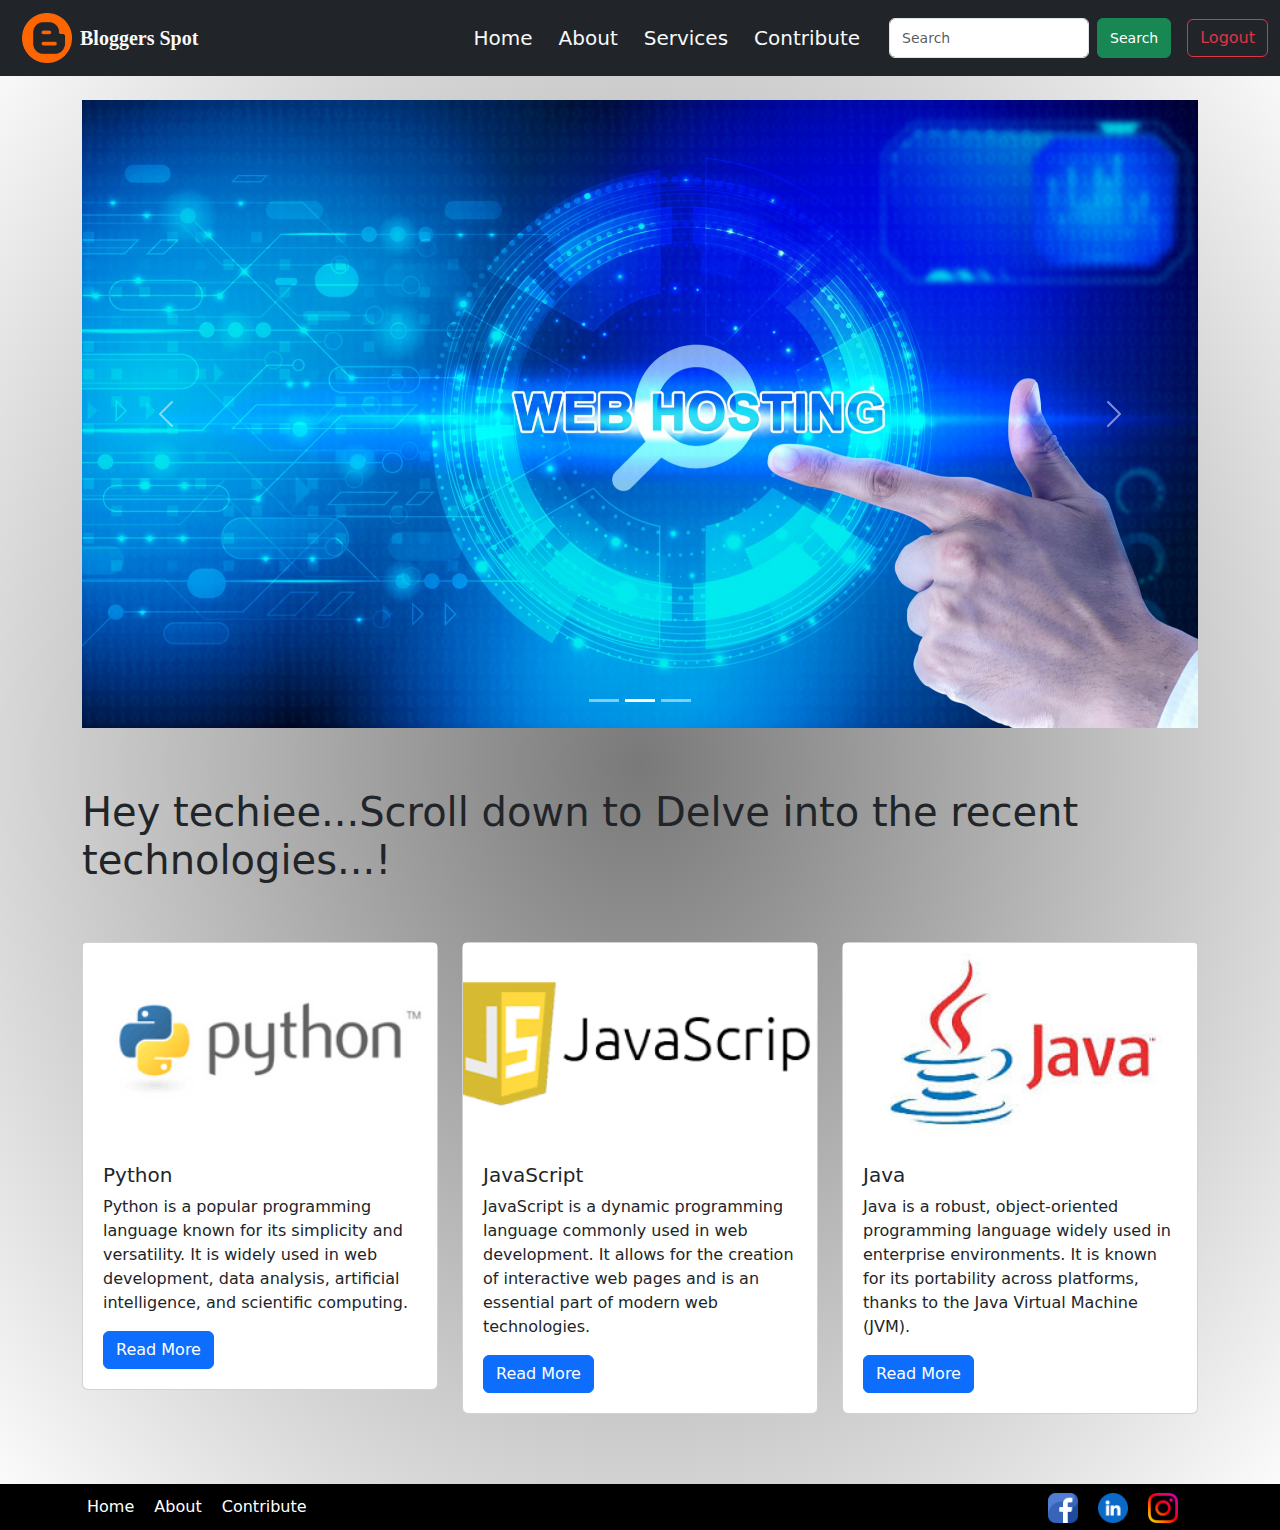
==== index.html @ cdf41365 "adding all the files" ====
<!DOCTYPE html>
<html lang="en">
    <head>
        <meta charset="UTF-8">
        <meta name="viewport" content="width=device-width, initial-scale=1.0">
        <title>Bloggers Spot</title>
        <link
            href="https://cdn.jsdelivr.net/npm/bootstrap@5.3.3/dist/css/bootstrap.min.css"
            rel="stylesheet"
            integrity="sha384-QWTKZyjpPEjISv5WaRU9OFeRpok6YctnYmDr5pNlyT2bRjXh0JMhjY6hW+ALEwIH"
            crossorigin="anonymous">
        <link rel="stylesheet" href="styles.css">
        <link
            href="https://maxcdn.bootstrapcdn.com/font-awesome/4.7.0/css/font-awesome.min.css"
            rel="stylesheet" />

    </head>
    <body>
        <!-- Navigation bar start  -->
        <nav class="navbar navbar-expand-lg bg-dark fixed-top">
            <div class="container-fluid">
                <a class="navbar-brand d-flex align-items-center" href="#">
                    <img src="/images/logo.png" alt="logo" width="50">
                    <span class="ms-2 text-light">Bloggers Spot</span>
                </a>
                <!-- Navbar Toggler Button -->
                <button
                    class="navbar-toggler"
                    type="button" data-bs-toggle="collapse"
                    data-bs-target="#navbarNav" aria-controls="navbarNav"
                    aria-expanded="false" aria-label="Toggle navigation">
                    <span class="navbar-toggler-icon-white"></span>
                </button>
                <div class="collapse navbar-collapse" id="navbarNav">
                    <ul class="navbar-nav ms-auto">
                        <li class="nav-item">
                            <a class="nav-link text-light" href="#">Home</a>
                        </li>
                        <li class="nav-item">
                            <a class="nav-link text-light"
                                href="about.html">About</a>
                        </li>
                        <li class="nav-item">
                            <a class="nav-link text-light"
                                href="services.html">Services</a>
                        </li>
                        <li class="nav-item">
                            <a class="nav-link text-light"
                                href="contribute.html">Contribute</a>
                        </li>
                    </ul>
                    <form class="d-flex ms-3 search-form" role="search">
                        <input class="form-control me-2" type="search"
                            placeholder="Search" aria-label="Search">
                        <button class="btn btn-success"
                            type="submit">Search</button>
                    </form>
                    <button class="btn btn-outline-danger ms-3">Logout</button>
                </div>
            </div>
        </nav>
        <!-- Navigation bar end  -->

        <!-- corousel start  -->
        <div class="container custom-container" style="margin-top: 100px;">
            <div id="carouselExampleIndicators"
                data-bs-interval="500"
                class="carousel slide custom-carousel" data-bs-ride="carousel"
                data-bs-interval="500">
                <div class="carousel-indicators">
                    <button type="button"
                        data-bs-target="#carouselExampleIndicators"
                        data-bs-slide-to="0" class="active" aria-current="true"
                        aria-label="Slide 1"></button>
                    <button type="button"
                        data-bs-target="#carouselExampleIndicators"
                        data-bs-slide-to="1" aria-label="Slide 2"></button>
                    <button type="button"
                        data-bs-target="#carouselExampleIndicators"
                        data-bs-slide-to="2" aria-label="Slide 3"></button>
                </div>
                <div class="carousel-inner">
                    <div class="carousel-item active">
                        <img src="images/corousel.jpg" class="d-block w-100"
                            alt="...">
                    </div>
                    <div class="carousel-item">
                        <img src="images/corousel2.jpg" class="d-block w-100"
                            alt="...">
                    </div>
                    <div class="carousel-item">
                        <img src="images/corousel3.jpg" class="d-block w-100"
                            alt="...">
                    </div>
                </div>
                <button class="carousel-control-prev" type="button"
                    data-bs-target="#carouselExampleIndicators"
                    data-bs-slide="prev">
                    <span class="carousel-control-prev-icon"
                        aria-hidden="true"></span>
                    <span class="visually-hidden">Previous</span>
                </button>
                <button class="carousel-control-next" type="button"
                    data-bs-target="#carouselExampleIndicators"
                    data-bs-slide="next">
                    <span class="carousel-control-next-icon"
                        aria-hidden="true"></span>
                    <span class="visually-hidden">Next</span>
                </button>
            </div>
        </div>
        <!-- corousel end  -->

        <!-- Cards start  -->
        <div class="container custom-container">
            <div class="head" style="padding-top:10px;">
                <h1>Hey techiee...Scroll down to Delve into the recent
                    technologies...!</h1>
            </div>

            <div class="row">
                <div class="col-md-4">
                    <div class="card">
                        <img src="images/python.png" class="card-img-top"
                            alt="Python Image">
                        <div class="card-body">
                            <h5 class="card-title">Python</h5>
                            <p class="card-text">Python is a popular programming
                                language known for its simplicity and
                                versatility. It is widely used in web
                                development, data analysis, artificial
                                intelligence, and scientific computing.</p>
                            <button type="button" class="btn btn-primary"
                                data-bs-toggle="modal"
                                data-bs-target="#modal1">Read More</button>
                        </div>
                    </div>
                </div>
                <div class="col-md-4">
                    <div class="card">
                        <img src="images/javascript.png" class="card-img-top"
                            alt="JavaScript Image">
                        <div class="card-body">
                            <h5 class="card-title">JavaScript</h5>
                            <p class="card-text">JavaScript is a dynamic
                                programming language commonly used in web
                                development. It allows for the creation of
                                interactive web pages and is an essential part
                                of modern web technologies.</p>
                            <button type="button" class="btn btn-primary"
                                data-bs-toggle="modal"
                                data-bs-target="#modal2">Read More</button>
                        </div>
                    </div>
                </div>
                <div class="col-md-4">
                    <div class="card">
                        <img src="images/java.jpeg" class="card-img-top"
                            alt="Java Image">
                        <div class="card-body">
                            <h5 class="card-title">Java</h5>
                            <p class="card-text">Java is a robust,
                                object-oriented programming language widely used
                                in enterprise environments. It is known for its
                                portability across platforms, thanks to the Java
                                Virtual Machine (JVM).</p>
                            <button type="button" class="btn btn-primary"
                                data-bs-toggle="modal"
                                data-bs-target="#modal3">Read More</button>
                        </div>
                    </div>
                </div>
            </div>
        </div>
        <!-- Cards end  -->

        <!-- Modal 1 -->
        <div class="modal fade" id="modal1"
            aria-labelledby="modal1Label" aria-hidden="true">
            <div class="modal-dialog">
                <div class="modal-content">
                    <div class="modal-header">
                        <h5 class="modal-title" id="modal1Label">Python - More
                            Info</h5>
                        <button type="button" class="btn-close"
                            data-bs-dismiss="modal" aria-label="Close"></button>
                    </div>
                    <div class="modal-body">
                        Python is a versatile language known for its simplicity
                        and readability. It supports multiple programming
                        paradigms, including procedural, object-oriented, and
                        functional programming. Python's extensive standard
                        library and large ecosystem of third-party packages make
                        it ideal for a wide range of applications.
                    </div>
                    <div class="modal-footer">
                        <button type="button" class="btn btn-secondary"
                            data-bs-dismiss="modal">Close</button>
                    </div>
                </div>
            </div>
        </div>

        <!-- Modal 2 -->
        <div class="modal fade" id="modal2"
            aria-labelledby="modal2Label" aria-hidden="true">
            <div class="modal-dialog">
                <div class="modal-content">
                    <div class="modal-header">
                        <h5 class="modal-title" id="modal2Label">JavaScript -
                            More Info</h5>
                        <button type="button" class="btn-close"
                            data-bs-dismiss="modal" aria-label="Close"></button>
                    </div>
                    <div class="modal-body">
                        JavaScript is essential for creating dynamic web
                        content. It can be used on both the client-side and
                        server-side, thanks to environments like Node.js.
                        JavaScript's event-driven architecture and asynchronous
                        capabilities make it well-suited for modern web
                        applications.
                    </div>
                    <div class="modal-footer">
                        <button type="button" class="btn btn-secondary"
                            data-bs-dismiss="modal">Close</button>
                    </div>
                </div>
            </div>
        </div>

        <!-- Modal 3 -->
        <div class="modal fade" id="modal3"
            aria-labelledby="modal3Label" aria-hidden="true">
            <div class="modal-dialog">
                <div class="modal-content">
                    <div class="modal-header">
                        <h5 class="modal-title" id="modal3Label">Java - More
                            Info</h5>
                        <button type="button" class="btn-close"
                            data-bs-dismiss="modal" aria-label="Close"></button>
                    </div>
                    <div class="modal-body">
                        Java is a class-based, object-oriented language designed
                        to have as few implementation dependencies as possible.
                        It is intended to let application developers
                        "write once, run anywhere" (WORA), meaning that compiled
                        Java code can run on all platforms that support Java
                        without the need for recompilation.
                    </div>
                    <div class="modal-footer">
                        <button type="button" class="btn btn-secondary"
                            data-bs-dismiss="modal">Close</button>
                    </div>
                </div>
            </div>
        </div>

        <!-- footer start  -->
        <footer class="footer">
            <div class="container">
                <ul class="quick-links">
                    <li><a class="h6" href>Home</a></li>
                    <li><a class="h6" href="about.html">About</a></li>
                    <li><a class="h6" href="contribute.html">Contribute</a></li>
                </ul>
                <ul class="social-media">
                    <li><a href="#"><img src="images/facebook.png"
                                alt="Facebook"
                                style="width: 30px;"></a></li>
                    <li><a href="#"><img src="images/linkedin.png" alt="Twitter"
                                style="width: 30px;"></a></li>
                    <li><a href="#"><img src="images/instagram.png"
                                alt="Instagram"
                                style="width: 30px;"></a></li>
                </ul>
            </div>
        </footer>
        <!-- footer end  -->
        <script
            src="https://cdn.jsdelivr.net/npm/@popperjs/core@2.10.2/dist/umd/popper.min.js"></script>
        <script
            src="https://cdn.jsdelivr.net/npm/bootstrap@5.3.3/dist/js/bootstrap.min.js"></script>

    </body>
</html>
---- styles.css ----
.navbar.bg-dark {
  color: white;
}
.row {
  padding-top: 50px;
}
.container {
  margin-top: 50px;
}
.navbar-brand {
  display: flex;
  align-items: center;
}
.navbar-brand {
  font-family: serif;
  font-weight: bolder;
  padding-left: 10px;
  color: white;
}
a.display-6 {
  text-decoration: none;
  font-family: serif;
  font-weight: bolder;
  padding-left: 10px;
  color: white;
}

.form-control {
  height: auto;
}
.form-control:focus {
  border-width: 2px;
  border-color: orangered;
  box-shadow: 0 0 0 1px rgba(253, 129, 13, 0.815);
}
.nav-link {
  color: white;
  font-size: 20px;
  margin: 5px;
}
.navbar-nav .nav-link:hover,
.navbar-nav .nav-link:focus,
.navbar-nav .nav-link.active {
  color: orangered;
}
.search-form input.form-control,
.search-form button.btn {
  margin: auto;
  height: 40px; /* Adjust the height as needed */
  padding: 0.375rem 0.75rem; /* Adjust padding to match height */
  font-size: 0.875rem; /* Adjust font size if needed */
}
body {
  margin-top: 20px;
  background: radial-gradient(rgba(0, 0, 0, 0.527), white);
}

.section {
  padding: 100px 0;
  position: relative;
}
.gray-bg {
  background-color: #ebf4fa;
}
.card {
  margin-bottom: 20px; /* Add margin between cards */
}
.card-img-top {
  height: 200px;
  object-fit: cover;
  border-top-left-radius: calc(0.25rem - 1px);
  border-top-right-radius: calc(0.25rem - 1px);
}
.card-body {
  padding: 1.25rem; /* Padding for card body */
}

.footer {
  background-color: black;
  padding: 0px;
}

.footer .container {
  display: flex;
  justify-content: space-between;
  align-items: center;
}

.footer .quick-links,
.footer .social-media {
  list-style: none;
  padding: 5px;
  margin: 0;
}

.footer .quick-links li,
.footer .social-media li {
  display: inline;
  margin-right: 15px;
}

.footer .quick-links li a,
.footer .social-media li a {
  text-decoration: none;
  color: white;
}

.footer .social-media li a {
  font-size: 1.5rem;
}
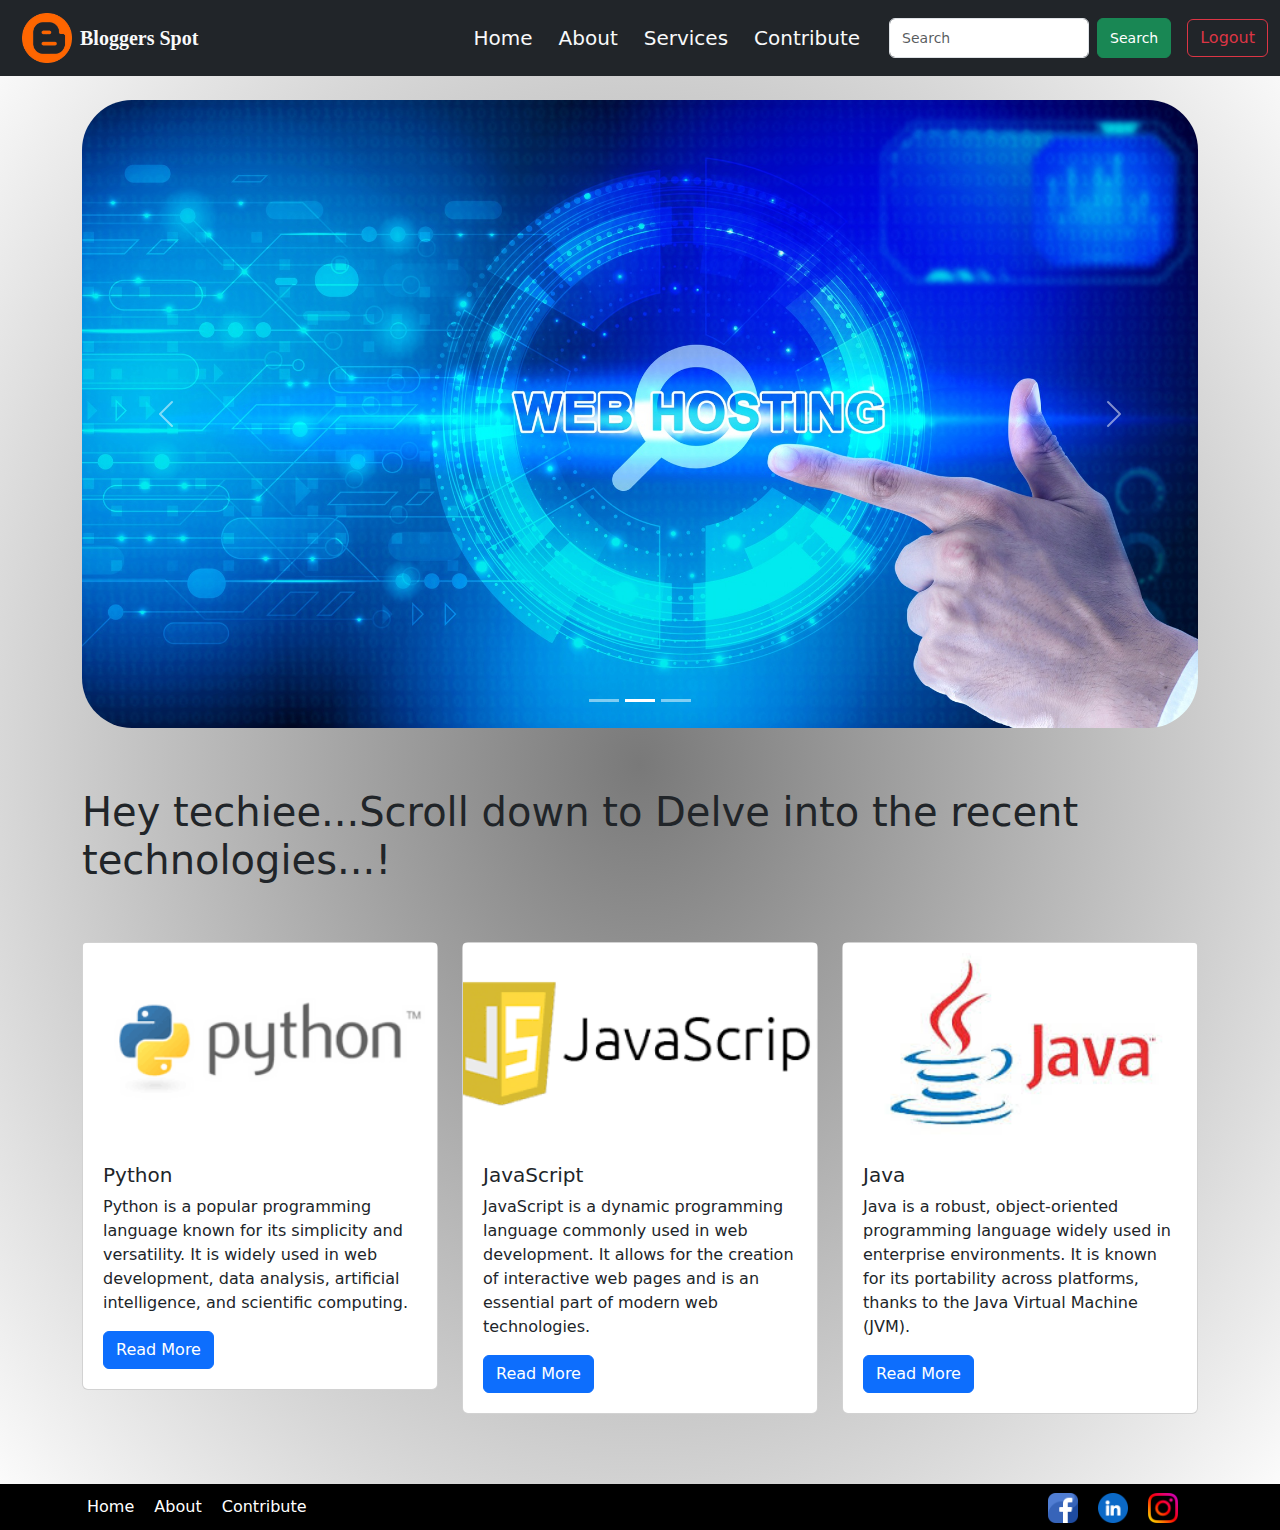
==== commit 3700af29: "added border radius for corousel images" ====
--- a/index.html
+++ b/index.html
@@ -20,7 +20,7 @@
         <nav class="navbar navbar-expand-lg bg-dark fixed-top">
             <div class="container-fluid">
                 <a class="navbar-brand d-flex align-items-center" href="#">
-                    <img src="/images/logo.png" alt="logo" width="50">
+                    <img src="images/logo.png" alt="logo" width="50">
                     <span class="ms-2 text-light">Bloggers Spot</span>
                 </a>
                 <!-- Navbar Toggler Button -->
@@ -81,15 +81,18 @@
                 </div>
                 <div class="carousel-inner">
                     <div class="carousel-item active">
-                        <img src="images/corousel.jpg" class="d-block w-100"
+                        <img src="images/corousel.jpg"
+                            class="cor-image d-block w-100"
                             alt="...">
                     </div>
                     <div class="carousel-item">
-                        <img src="images/corousel2.jpg" class="d-block w-100"
+                        <img src="images/corousel2.jpg"
+                            class="cor-image d-block w-100"
                             alt="...">
                     </div>
                     <div class="carousel-item">
-                        <img src="images/corousel3.jpg" class="d-block w-100"
+                        <img src="images/corousel3.jpg"
+                            class="cor-image d-block w-100"
                             alt="...">
                     </div>
                 </div>
@@ -259,7 +262,7 @@
         <footer class="footer">
             <div class="container">
                 <ul class="quick-links">
-                    <li><a class="h6" href>Home</a></li>
+                    <li><a class="h6" href="#">Home</a></li>
                     <li><a class="h6" href="about.html">About</a></li>
                     <li><a class="h6" href="contribute.html">Contribute</a></li>
                 </ul>
--- a/styles.css
+++ b/styles.css
@@ -54,7 +54,9 @@
   margin-top: 20px;
   background: radial-gradient(rgba(0, 0, 0, 0.527), white);
 }
-
+.cor-image {
+  border-radius: 50px;
+}
 .section {
   padding: 100px 0;
   position: relative;
